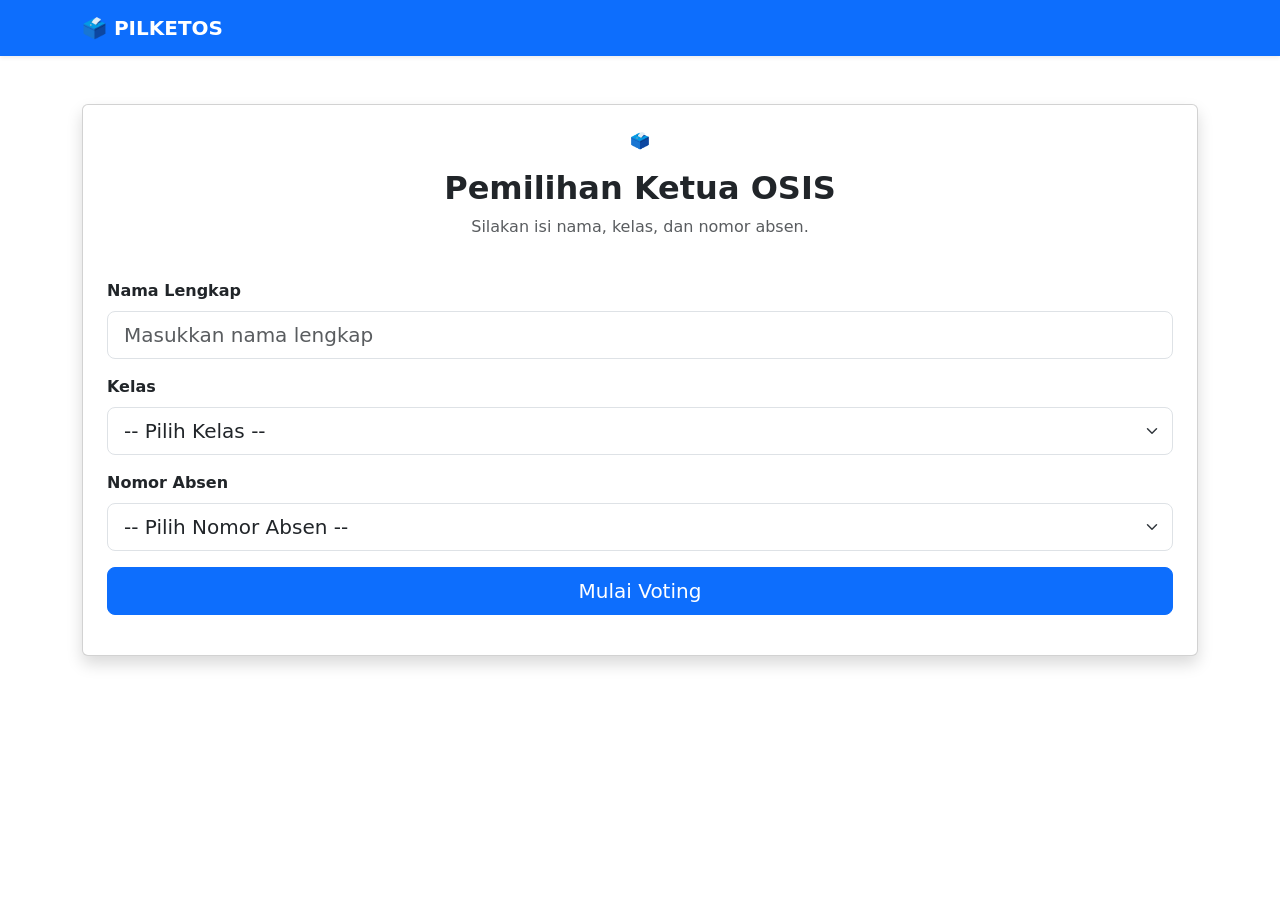
==== index.html @ eee5c86a "Create index.html" ====
<!DOCTYPE html>
<html lang="id">

<head>
  <meta charset="UTF-8">
  <meta name="viewport" content="width=device-width, initial-scale=1">

  <title>PILKETOS - Pemilihan Ketua OSIS</title>

  <link
    href="https://cdn.jsdelivr.net/npm/bootstrap@5.3.3/dist/css/bootstrap.min.css"
    rel="stylesheet"
  >

  <link rel="stylesheet" href="style.css">
</head>

<body>

<nav class="navbar bg-primary navbar-dark shadow-sm">
  <div class="container">
    <span class="navbar-brand fw-bold">
      🗳️ PILKETOS
    </span>
  </div>
</nav>


<main class="container py-5">

  <!-- LOGIN / ABSEN -->

  <section
    id="loginPage"
    class="card login-card shadow mx-auto p-4"
  >

    <div class="text-center mb-4">

      <div class="login-icon">
        🗳️
      </div>

      <h2 class="fw-bold mt-3">
        Pemilihan Ketua OSIS
      </h2>

      <p class="text-muted">
        Silakan isi nama, kelas, dan nomor absen.
      </p>

    </div>


    <!-- NAMA -->

    <label
      for="voterName"
      class="form-label fw-semibold"
    >
      Nama Lengkap
    </label>

    <input
      id="voterName"
      type="text"
      class="form-control form-control-lg mb-3"
      placeholder="Masukkan nama lengkap"
      autocomplete="name"
    >


    <!-- KELAS -->

    <label
      for="voterClass"
      class="form-label fw-semibold"
    >
      Kelas
    </label>

    <select
      id="voterClass"
      class="form-select form-select-lg mb-3"
    >

      <option value="">
        -- Pilih Kelas --
      </option>

      <option value="VII A">VII A</option>
      <option value="VII B">VII B</option>
      <option value="VII C">VII C</option>

      <option value="VIII A">VIII A</option>
      <option value="VIII B">VIII B</option>
      <option value="VIII C">VIII C</option>

      <option value="IX A">IX A</option>
      <option value="IX B">IX B</option>
      <option value="IX C">IX C</option>

    </select>


    <!-- ABSEN -->

    <label
      for="voterAbsent"
      class="form-label fw-semibold"
    >
      Nomor Absen
    </label>

    <select
      id="voterAbsent"
      class="form-select form-select-lg mb-3"
    >

      <option value="">
        -- Pilih Nomor Absen --
      </option>

    </select>


    <button
      type="button"
      onclick="loginVoter()"
      class="btn btn-primary btn-lg w-100"
    >
      Mulai Voting
    </button>


    <div
      id="loginMsg"
      class="text-danger text-center mt-3"
    ></div>

  </section>


  <!-- VOTING -->

  <section
    id="votePage"
    class="d-none"
  >

    <div class="text-center mb-5">

      <h1 class="fw-bold">
        Pilih Pasangan Calon
      </h1>

      <p class="text-muted">
        Pilih salah satu pasangan calon.
      </p>

    </div>


    <div
      id="candidateList"
      class="row g-4 justify-content-center"
    ></div>

  </section>


  <!-- TERIMA KASIH -->

  <section
    id="thankPage"
    class="d-none text-center py-5"
  >

    <div class="success-icon">
      ✓
    </div>

    <h1 class="fw-bold mt-4">
      Terima Kasih!
    </h1>

    <p class="text-muted fs-5">
      Suara Anda telah berhasil dicatat.
    </p>

  </section>

</main>


<!-- MODAL KONFIRMASI -->

<div
  class="modal fade"
  id="confirmModal"
  tabindex="-1"
  aria-hidden="true"
>

  <div class="modal-dialog modal-dialog-centered">

    <div class="modal-content">

      <div class="modal-header">

        <h5 class="modal-title fw-bold">
          Konfirmasi Pilihan
        </h5>

        <button
          type="button"
          class="btn-close"
          data-bs-dismiss="modal"
        ></button>

      </div>


      <div
        class="modal-body text-center py-4"
        id="confirmText"
      ></div>


      <div class="modal-footer">

        <button
          type="button"
          class="btn btn-secondary"
          data-bs-dismiss="modal"
        >
          Batal
        </button>

        <button
          type="button"
          class="btn btn-primary"
          onclick="confirmVote()"
        >
          Ya, Pilih
        </button>

      </div>

    </div>

  </div>

</div>


<script
  src="https://cdn.jsdelivr.net/npm/bootstrap@5.3.3/dist/js/bootstrap.bundle.min.js"
></script>

<script src="script.js"></script>

</body>
</html>
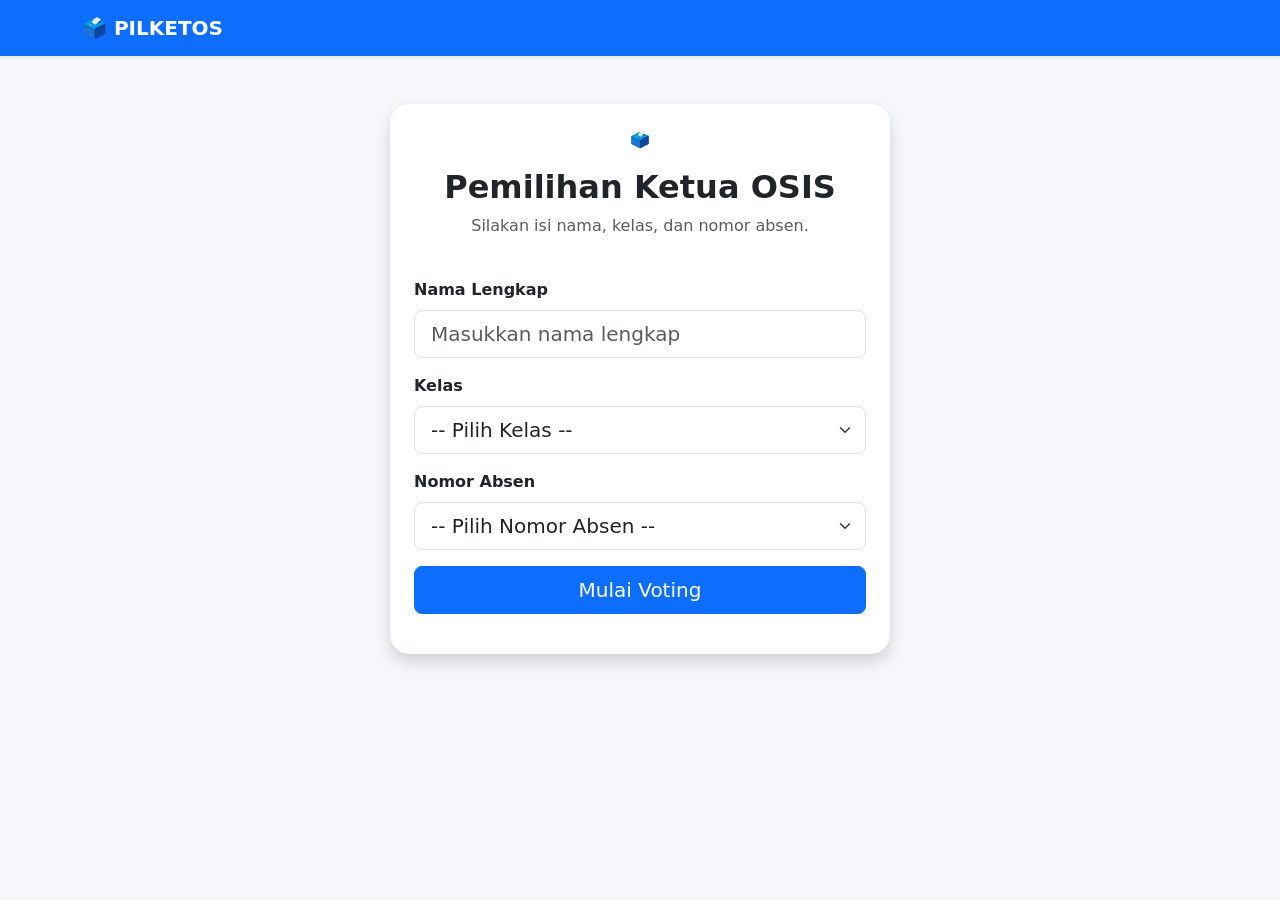
==== commit 617184d8: "-" ====
--- a/index.html
+++ b/index.html
@@ -96,7 +96,7 @@
       <option value="VIII B">VIII B</option>
       <option value="VIII C">VIII C</option>
 
-      <option value="IX A">IX A</option>
+      <option value="IX A">XII TKJ </option>
       <option value="IX B">IX B</option>
       <option value="IX C">IX C</option>
 
@@ -120,6 +120,12 @@
       <option value="">
         -- Pilih Nomor Absen --
       </option>
+
+      <option>1</option>
+      <option>2</option>
+      <option>3</option>
+      <option>4</option>
+      <option>5-</option>*
 
     </select>
 
--- a/style.css
+++ b/style.css
@@ -0,0 +1,92 @@
+body {
+  background: #f5f7fb;
+  min-height: 100vh;
+}
+
+
+/* LOGIN */
+
+.login-card {
+  max-width: 500px;
+  border: 0;
+  border-radius: 20px;
+}
+
+
+/* PASLON */
+
+.candidate-card {
+  border: 0;
+  border-radius: 20px;
+  transition: 0.2s;
+}
+
+
+.candidate-card:hover {
+  transform: translateY(-5px);
+}
+
+
+.candidate-photo {
+  width: 100%;
+  aspect-ratio: 1 / 1;
+  object-fit: cover;
+  border-radius: 15px;
+}
+
+
+.success-icon {
+  width: 100px;
+  height: 100px;
+
+  margin: auto;
+
+  display: flex;
+
+  align-items: center;
+  justify-content: center;
+
+  border-radius: 50%;
+
+  background: #198754;
+
+  color: white;
+
+  font-size: 60px;
+}
+
+
+.stat {
+  background: white;
+
+  border-radius: 15px;
+
+  padding: 25px;
+
+  box-shadow:
+    0 4px 15px
+    rgba(0,0,0,.08);
+}
+
+
+.stat h2 {
+  margin: 5px 0 0;
+}
+
+
+table {
+  white-space: nowrap;
+}
+
+
+@media (max-width: 768px) {
+
+  .candidate-photo {
+    max-width: 350px;
+
+    margin: auto;
+
+    display: block;
+  }
+
+}
